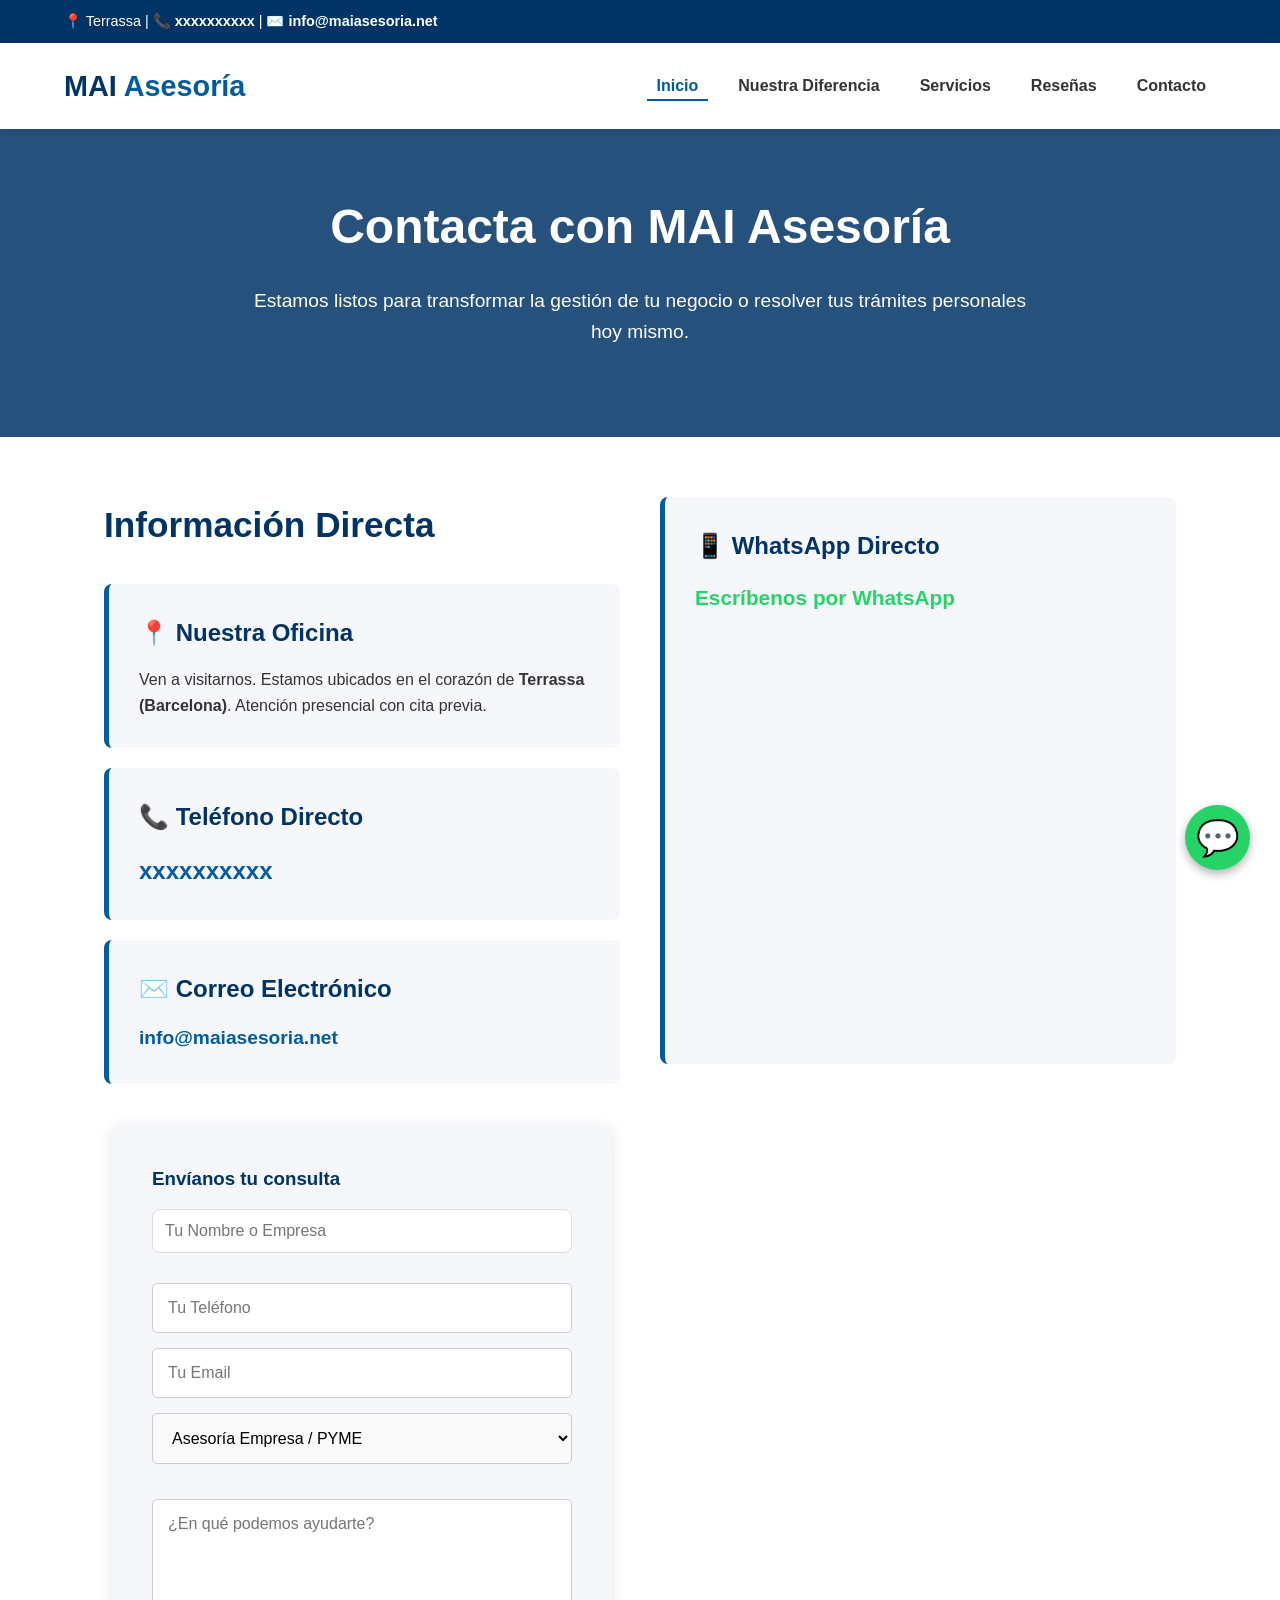
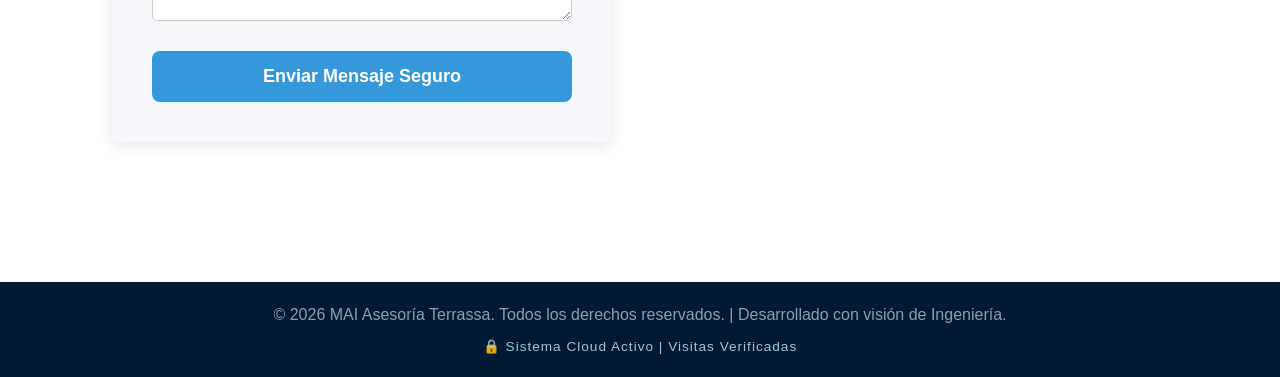
==== contacto.html @ 1d4ed19d "Add files via upload" ====
<!DOCTYPE html>
<html lang="es">
<head>
    <meta charset="UTF-8">
    <title>Contacto | MAI Asesoría Terrassa</title>
    <link rel="stylesheet" href="style.css">
</head>
<body>
    <div class="top-bar">
        <div>📍 Terrassa | 📞 <a href="tel:xxxxxxxxxx">xxxxxxxxxx</a> | ✉️ <a href="mailto:info@maiasesoria.net">info@maiasesoria.net</a></div>
    </div>
     <header>
        <div class="logo">MAI <span>Asesoría</span></div>
        <nav>
            <ul>
                <li><a href="index.html" class="active">Inicio</a></li>
                <li><a href="diferencia.html">Nuestra Diferencia</a></li>
                <li><a href="servicios.html">Servicios</a></li>
		<li><a href="resena.html">Reseñas</a></li>
                <li><a href="contacto.html">Contacto</a></li>
            </ul>
        </nav>
    </header>

    <section class="hero hero-small">
        <h1>Contacta con MAI Asesoría</h1>
        <p>Estamos listos para transformar la gestión de tu negocio o resolver tus trámites personales hoy mismo.</p>
    </section>

    <section class="section-container">
        <div class="grid-2">
            <!-- Datos e Info -->
            <div>
                <h2 class="title" style="text-align: left;">Información Directa</h2>
                <div class="box" style="margin-bottom: 20px;">
                    <h3>📍 Nuestra Oficina</h3>
                    <p>Ven a visitarnos. Estamos ubicados en el corazón de <strong>Terrassa (Barcelona)</strong>. Atención presencial con cita previa.</p>
                </div>
                <div class="box" style="margin-bottom: 20px;">
                    <h3>📞 Teléfono Directo</h3>
                    <p><a href="tel:xxxxxxxxxx" style="font-size: 1.5rem; font-weight: bold; color: var(--accent);">xxxxxxxxxx</a></p>
                </div>
                <div class="box">
                    <h3>✉️ Correo Electrónico</h3>
                    <p><a href="mailto:info@maiasesoria.net" style="font-size: 1.2rem; font-weight: bold; color: var(--accent);">info@maiasesoria.net</a></p>
                </div>
            </div>
		<div class="box" style="margin-bottom: 20px;">
    		    <h3>📱 WhatsApp Directo</h3>
    		    <p><a href="https://wa.me/34XXXXXXXXX?text=Hola%20MAI%20Asesoría,%20me%20gustaría%20consultar..." target="_blank" style="font-size: 1.3rem; font-weight: bold; color: #25d366;">Escríbenos por WhatsApp</a></p>
		</div>

            <!-- Formulario Web -->
            <div>
                <form class="contact-form" action="#" method="POST">
                    <h3 style="color: var(--primary);">Envíanos tu consulta</h3>
                    <input type="text" name="nombre" placeholder="Tu Nombre o Empresa" required>
                    <input type="tel" name="telefono" placeholder="Tu Teléfono" required>
                    <input type="email" name="email" placeholder="Tu Email" required>
                    <select name="servicio" style="padding: 15px; border-radius: 5px; border: 1px solid #ccc; font-size: 1rem;">
                        <option value="b2b">Asesoría Empresa / PYME</option>
                        <option value="renta">Declaración de la Renta</option>
                        <option value="extranjeria">Trámites de Extranjería</option>
                        <option value="dgt">Gestiones DGT</option>
                        <option value="otros">Otras consultas</option>
                    </select>
                    <textarea name="mensaje" rows="5" placeholder="¿En qué podemos ayudarte?" required></textarea>
                    <button type="submit" class="btn">Enviar Mensaje Seguro</button>
                </form>
            </div>
        </div>
    </section>

   <footer>
        <p>&copy; 2026 MAI Asesoría Terrassa. Todos los derechos reservados. | Desarrollado con visión de Ingeniería.</p>
        <div style="margin-top: 8px; font-size: 0.85rem; color: #a3c2e0; letter-spacing: 1px;">
            <span>🔒 Sistema Cloud Activo</span> | <span>Visitas Verificadas</span>
        </div>
    </footer>
<!-- BOTÓN FLOTANTE WHATSAPP -->
<a href="https://wa.me/34XXXXXXXXX?text=Hola%20MAI%20Asesoría,%20estoy%20interesado/a%20en%20vuestros%20servicios." class="whatsapp-float" target="_blank" title="Escríbenos por WhatsApp">
    💬
</a>
</body>
</html>
---- style.css ----
/* --- VARIABLES Y ESTILOS BASE --- */
:root {
    --primary: #003366; /* Azul Marino */
    --secondary: #f5f7fa; /* Gris Claro */
    --accent: #005b9f; /* Azul Claro */
    --text: #333333;
    --white: #ffffff;
}
* { margin: 0; padding: 0; box-sizing: border-box; font-family: 'Segoe UI', Tahoma, sans-serif; }
body { color: var(--text); line-height: 1.6; background: var(--white); }
a { text-decoration: none; }
ul { list-style: none; }

/* --- NAVEGACIÓN Y CABECERA --- */
.top-bar { background: var(--primary); color: var(--white); padding: 10px 5%; display: flex; justify-content: space-between; font-size: 0.9rem; }
.top-bar a { color: var(--white); font-weight: bold; }
header { background: var(--white); padding: 20px 5%; display: flex; justify-content: space-between; align-items: center; box-shadow: 0 2px 10px rgba(0,0,0,0.1); position: sticky; top: 0; z-index: 1000; }
.logo { font-size: 1.8rem; font-weight: 700; color: var(--primary); }
.logo span { color: var(--accent); }
nav ul { display: flex; gap: 20px; }
nav ul li a { color: var(--text); font-weight: 600; transition: 0.3s; padding: 5px 10px; }
nav ul li a:hover, .active { color: var(--accent); border-bottom: 2px solid var(--accent); }

/* --- CONTENIDO GENÉRICO --- */
.hero { background: linear-gradient(rgba(0,51,102,0.85), rgba(0,51,102,0.85)), url('https://images.unsplash.com/photo-1454165804606-c3d57bc86b40?auto=format&fit=crop&w=1920&q=80') center/cover; color: var(--white); padding: 100px 5%; text-align: center; }
.hero-small { padding: 60px 5%; }
.hero h1 { font-size: 3rem; margin-bottom: 20px; }
.hero p { font-size: 1.2rem; max-width: 800px; margin: 0 auto 30px auto; }
.btn { background: var(--accent); color: var(--white); padding: 15px 30px; font-weight: bold; border-radius: 5px; display: inline-block; transition: 0.3s; }
.btn:hover { background: #00457a; }

.section-container { padding: 60px 5%; max-width: 1200px; margin: 0 auto; }
.title { color: var(--primary); font-size: 2.2rem; margin-bottom: 30px; text-align: center; }
.grid-2 { display: grid; grid-template-columns: 1fr 1fr; gap: 40px; margin-bottom: 40px; }
.box { background: var(--secondary); padding: 30px; border-radius: 8px; border-left: 5px solid var(--accent); }
.box h3 { color: var(--primary); margin-bottom: 15px; font-size: 1.5rem; }

/* --- FORMULARIO CONTACTO --- */
.contact-form { display: flex; flex-direction: column; gap: 15px; background: var(--secondary); padding: 40px; border-radius: 8px; }
.contact-form input, .contact-form textarea { padding: 15px; border: 1px solid #ccc; border-radius: 5px; font-size: 1rem; width: 100%; }
.contact-form button { border: none; cursor: pointer; width: 100%; }

footer { background: #001a33; color: #8c9eae; text-align: center; padding: 20px; margin-top: 40px; }
/* --- BOTÓN FLOTANTE DE WHATSAPP --- */
.whatsapp-float {
    position: fixed;
    bottom: 30px;
    right: 30px;
    background-color: #25d366;
    color: #fff;
    width: 65px;
    height: 65px;
    border-radius: 50%;
    text-align: center;
    font-size: 35px;
    box-shadow: 0 4px 10px rgba(0,0,0,0.3);
    z-index: 100;
    display: flex;
    align-items: center;
    justify-content: center;
    transition: transform 0.3s ease;
}
.whatsapp-float:hover {
    transform: scale(1.1);
    color: #fff;
}
/* --- SECCIÓN DE TESTIMONIOS Y RESEÑAS --- */
.testimonials {
    padding: 80px 5%;
    background-color: var(--white);
    text-align: center;
}
.testimonials-grid {
    display: grid;
    grid-template-columns: repeat(auto-fit, minmax(300px, 1fr));
    gap: 30px;
    max-width: 1200px;
    margin: 0 auto;
}
.testimonial-card {
    background-color: var(--secondary);
    padding: 30px;
    border-radius: 8px;
    box-shadow: 0 4px 6px rgba(0,0,0,0.03);
    text-align: left;
    display: flex;
    flex-direction: column;
    justify-content: space-between;
    border-top: 4px solid var(--accent);
}
.testimonial-card p {
    font-style: italic;
    margin-bottom: 20px;
    color: var(--text);
}
.client-info h4 {
    color: var(--primary);
    font-size: 1.1rem;
    margin-bottom: 2px;
}
.client-info span {
    font-size: 0.85rem;
    color: #666;
}
.stars {
    color: #f59e0b; /* Color dorado para las estrellas */
    margin-bottom: 10px;
    font-size: 1.1rem;
}
/* --- ESTILO MEJORADO PARA FORMULARIO DE RESEÑAS (by Asesor Web) --- */

/* Contenedor principal del formulario */
form {
    font-family: 'Arial', sans-serif; /* Usa una tipografía limpia */
    max-width: 500px; /* Un ancho máximo para que no se expanda demasiado */
    margin: 0 auto; /* Centrar el formulario en la página */
    background-color: #ffffff;
    padding: 30px;
    border-radius: 12px; /* Esquinas redondeadas */
    box-shadow: 0 4px 15px rgba(0,0,0,0.1); /* Sombra suave para efecto 3D moderno */
}

/* Título del formulario */
form h2 {
    color: #2c3e50;
    text-align: center;
    margin-bottom: 25px;
    font-size: 24px;
}

/* Estilo de los campos de texto y área de texto */
input[type="text"],
textarea {
    width: 100%;
    padding: 12px;
    margin-bottom: 15px;
    border: 1px solid #ddd;
    border-radius: 8px;
    box-sizing: border-box; /* Importante para que el padding no sume ancho */
    font-size: 16px;
    transition: border-color 0.3s ease; /* Efecto suave al enfocar el campo */
}

/* Efecto al hacer clic en un campo */
input[type="text"]:focus,
textarea:focus {
    border-color: #3498db; /* Color principal de tu marca (ej. azul) */
    outline: none;
}

/* Estilo del menú desplegable de estrellas (Lo que pediste cambiar) */
select {
    width: 100%;
    padding: 12px;
    margin-bottom: 20px;
    border: 1px solid #ddd;
    border-radius: 8px;
    background-color: #f9f9f9;
    font-size: 16px;
}

/* Estilo del botón "Enviar" */
button[type="submit"] {
    width: 100%;
    padding: 15px;
    background-color: #3498db; /* Color principal de tu marca (ej. azul) */
    color: white;
    border: none;
    border-radius: 8px;
    font-size: 18px;
    font-weight: bold;
    cursor: pointer;
    transition: background-color 0.3s ease;
}

/* Efecto hover del botón (al pasar el ratón por encima) */
button[type="submit"]:hover {
    background-color: #2980b9; /* Un tono más oscuro al pasar el ratón */
}

/* Alinear los elementos para que queden bien en formato bloque */
div.form-group {
    margin-bottom: 15px;
}	
/* --- ESTILO PARA EL BOTÓN DE RESEÑAS DE GOOGLE --- */
.btn-resena-google, a.btn-resena-google {
    display: inline-block;
    background-color: #22c55e; /* Un verde moderno y llamativo */
    color: #ffffff;
    padding: 14px 28px;
    font-size: 16px;
    font-weight: 600;
    text-decoration: none;
    border-radius: 8px;
    text-align: center;
    box-shadow: 0 4px 12px rgba(34, 197, 94, 0.25);
    transition: background-color 0.3s ease, transform 0.2s ease;
    font-family: 'Montserrat', sans-serif;
}

.btn-resena-google:hover {
    background-color: #16a34a; /* Verde un poco más oscuro al pasar el ratón */
    transform: translateY(-2px); /* Pequeño efecto de relieve hacia arriba */
}
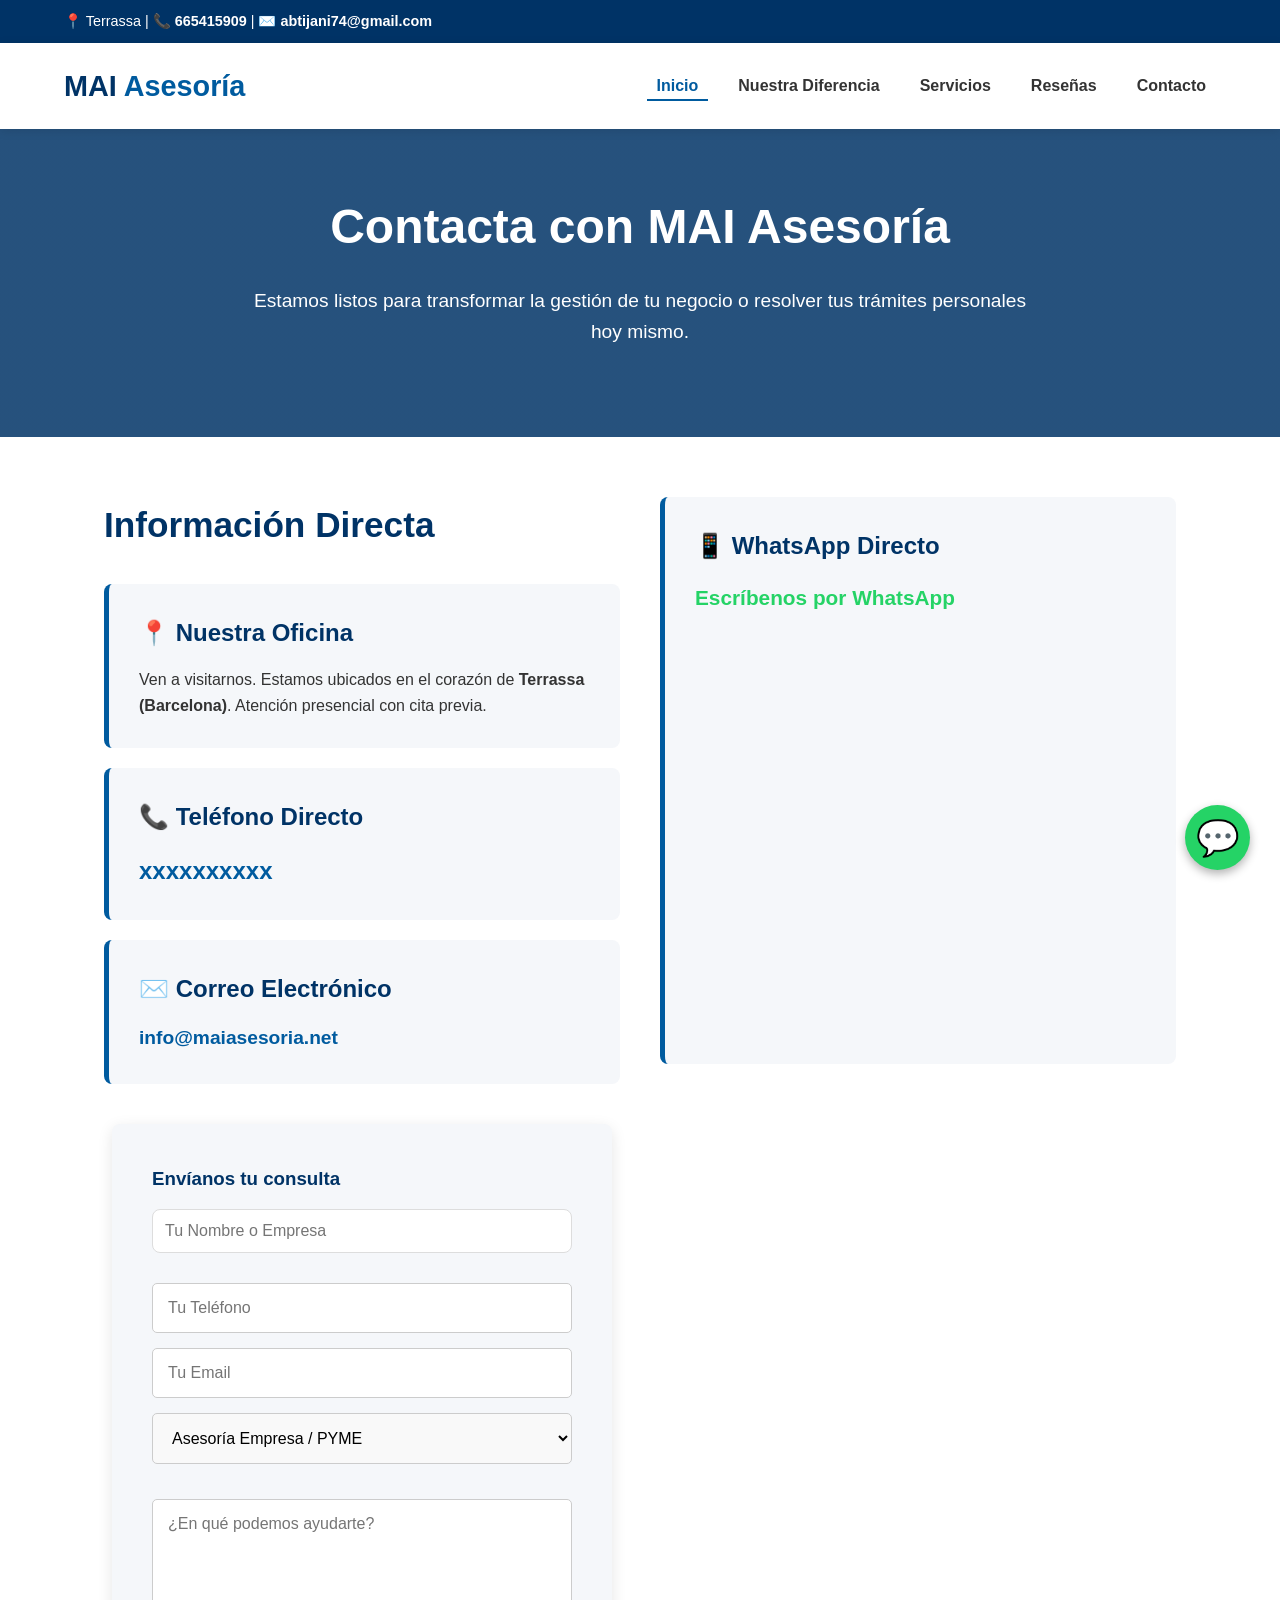
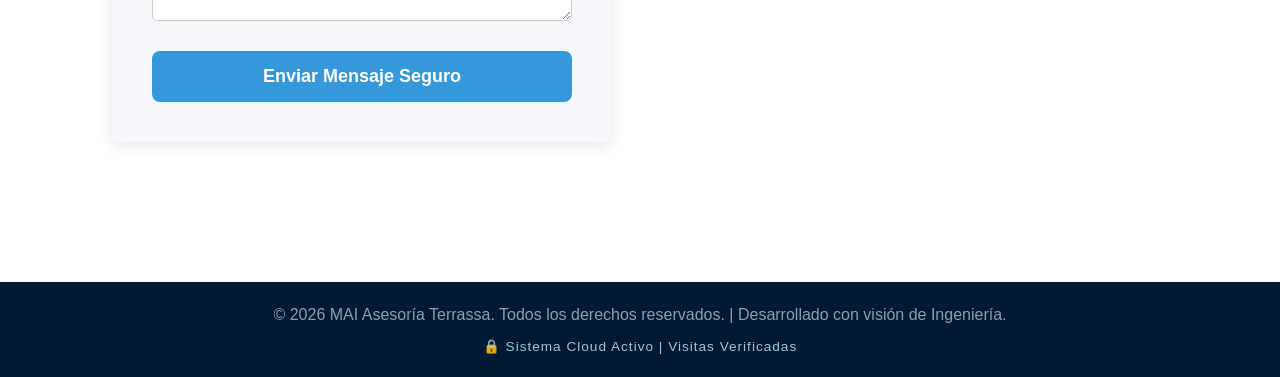
==== commit 92f7fcd9: "Add files via upload" ====
--- a/contacto.html
+++ b/contacto.html
@@ -7,7 +7,7 @@
 </head>
 <body>
     <div class="top-bar">
-        <div>📍 Terrassa | 📞 <a href="tel:xxxxxxxxxx">xxxxxxxxxx</a> | ✉️ <a href="mailto:info@maiasesoria.net">info@maiasesoria.net</a></div>
+        <div>📍 Terrassa | 📞 <a href="tel:665415909">665415909</a> | ✉️ <a href="mailto:abtijani74@gmail.com">abtijani74@gmail.com</a></div>
     </div>
      <header>
         <div class="logo">MAI <span>Asesoría</span></div>
@@ -47,7 +47,7 @@
             </div>
 		<div class="box" style="margin-bottom: 20px;">
     		    <h3>📱 WhatsApp Directo</h3>
-    		    <p><a href="https://wa.me/34XXXXXXXXX?text=Hola%20MAI%20Asesoría,%20me%20gustaría%20consultar..." target="_blank" style="font-size: 1.3rem; font-weight: bold; color: #25d366;">Escríbenos por WhatsApp</a></p>
+    		    <p><a href="https://wa.me/34665415909?text=Hola%20MAI%20Asesoría,%20me%20gustaría%20consultar..." target="_blank" style="font-size: 1.3rem; font-weight: bold; color: #25d366;">Escríbenos por WhatsApp</a></p>
 		</div>
 
             <!-- Formulario Web -->
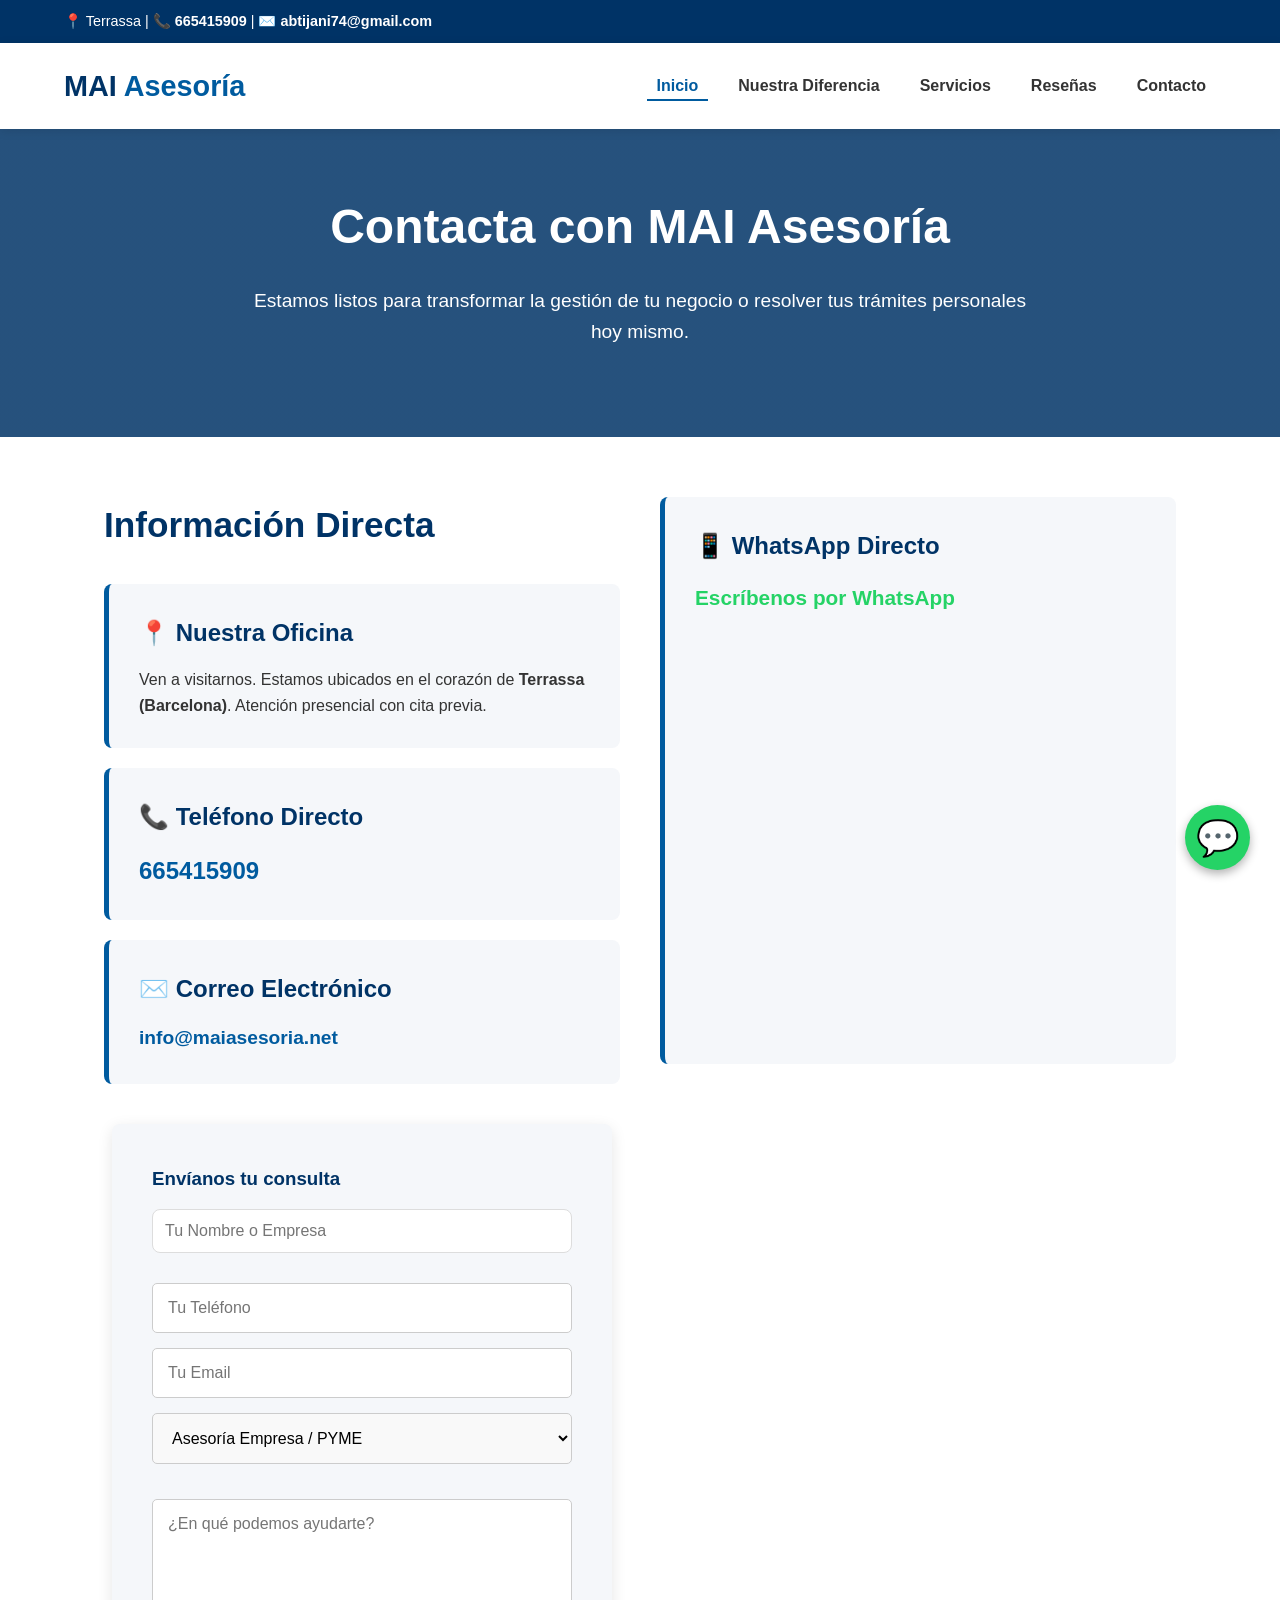
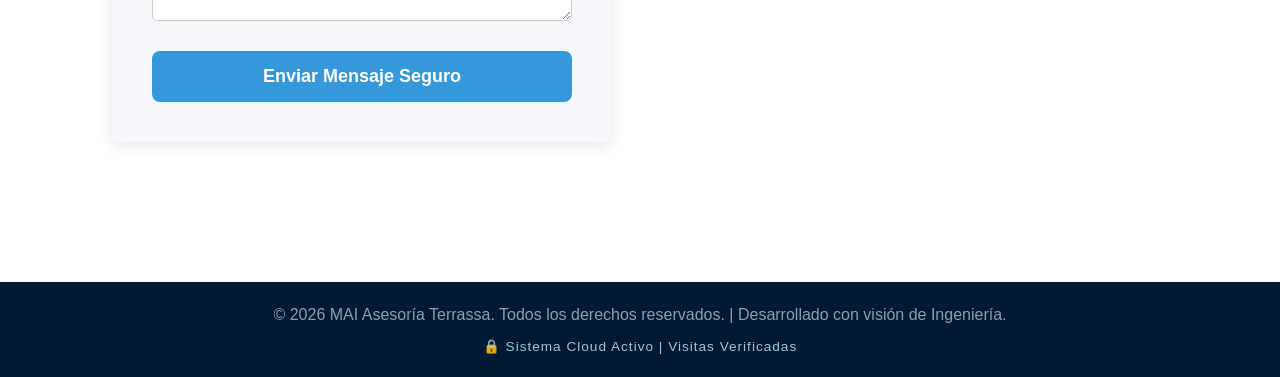
==== commit 4fa9f83f: "Add files via upload" ====
--- a/contacto.html
+++ b/contacto.html
@@ -38,7 +38,7 @@
                 </div>
                 <div class="box" style="margin-bottom: 20px;">
                     <h3>📞 Teléfono Directo</h3>
-                    <p><a href="tel:xxxxxxxxxx" style="font-size: 1.5rem; font-weight: bold; color: var(--accent);">xxxxxxxxxx</a></p>
+                    <p><a href="tel:665415909" style="font-size: 1.5rem; font-weight: bold; color: var(--accent);">665415909</a></p>
                 </div>
                 <div class="box">
                     <h3>✉️ Correo Electrónico</h3>
@@ -78,7 +78,7 @@
         </div>
     </footer>
 <!-- BOTÓN FLOTANTE WHATSAPP -->
-<a href="https://wa.me/34XXXXXXXXX?text=Hola%20MAI%20Asesoría,%20estoy%20interesado/a%20en%20vuestros%20servicios." class="whatsapp-float" target="_blank" title="Escríbenos por WhatsApp">
+<a href="https://wa.me/34665415909?text=Hola%20MAI%20Asesoría,%20estoy%20interesado/a%20en%20vuestros%20servicios." class="whatsapp-float" target="_blank" title="Escríbenos por WhatsApp">
     💬
 </a>
 </body>
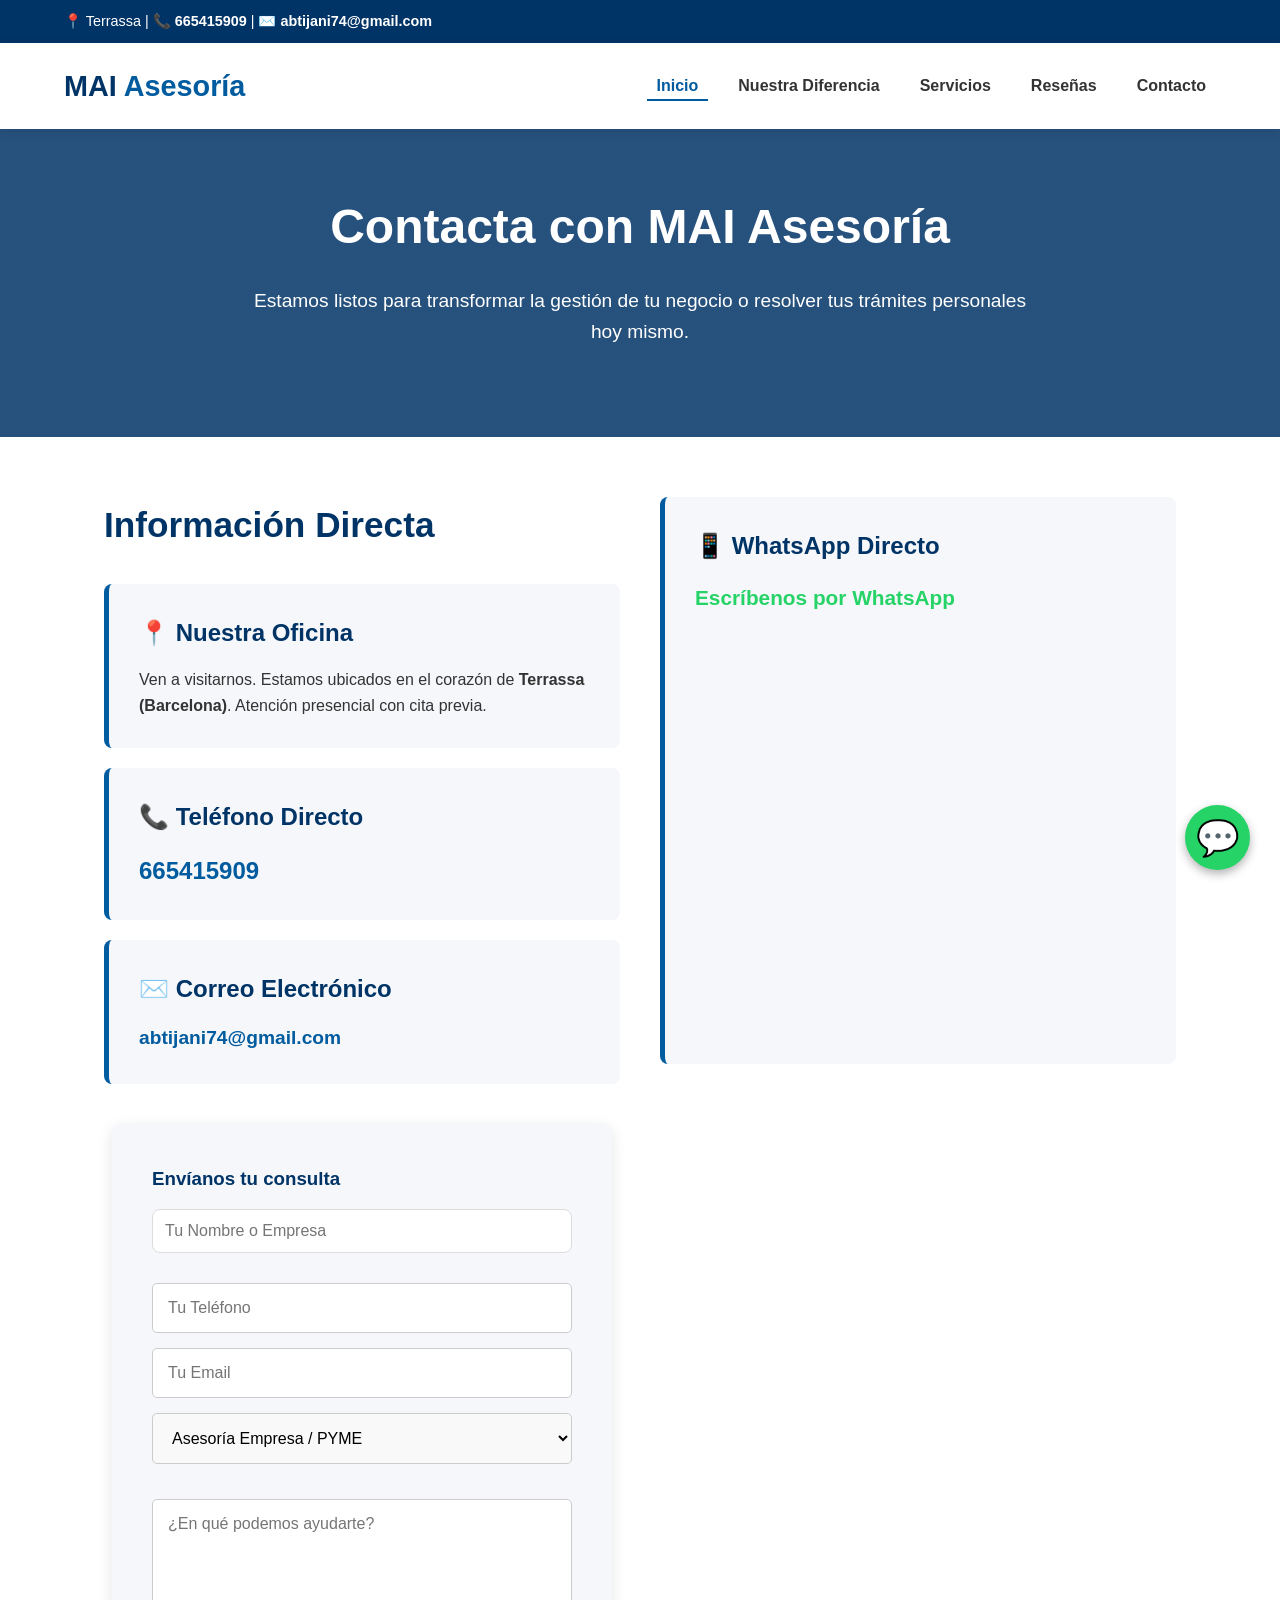
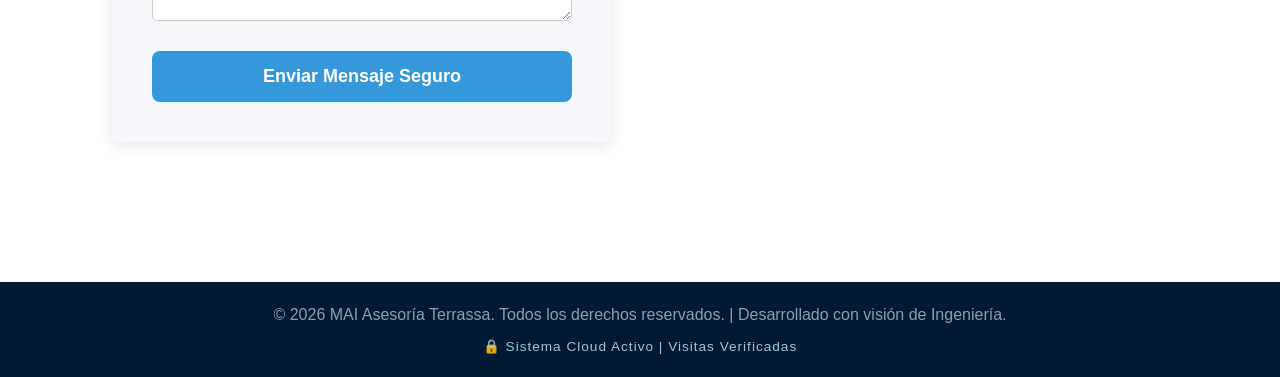
==== commit 360fc273: "Add files via upload" ====
--- a/contacto.html
+++ b/contacto.html
@@ -42,7 +42,7 @@
                 </div>
                 <div class="box">
                     <h3>✉️ Correo Electrónico</h3>
-                    <p><a href="mailto:info@maiasesoria.net" style="font-size: 1.2rem; font-weight: bold; color: var(--accent);">info@maiasesoria.net</a></p>
+                    <p><a href="mailto:abtijani74@gmail.com" style="font-size: 1.2rem; font-weight: bold; color: var(--accent);">abtijani74@gmail.com</a></p>
                 </div>
             </div>
 		<div class="box" style="margin-bottom: 20px;">
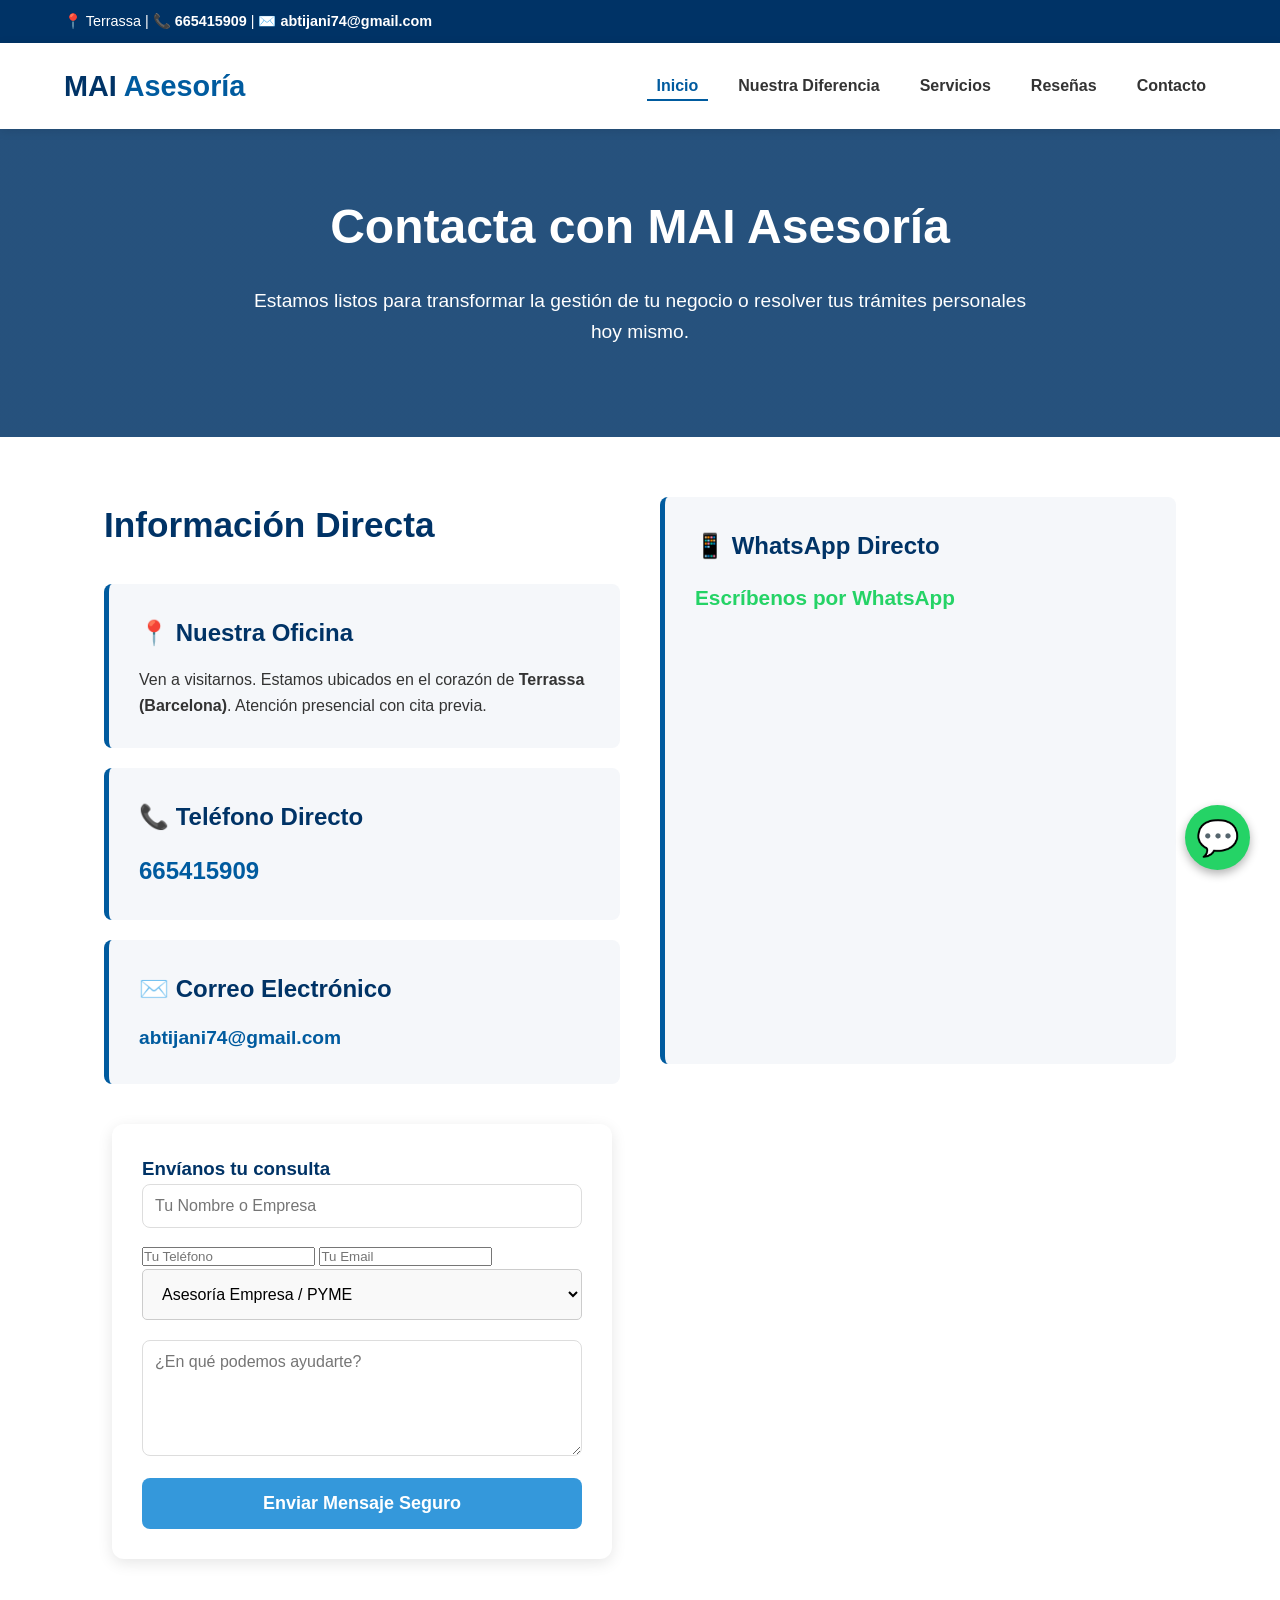
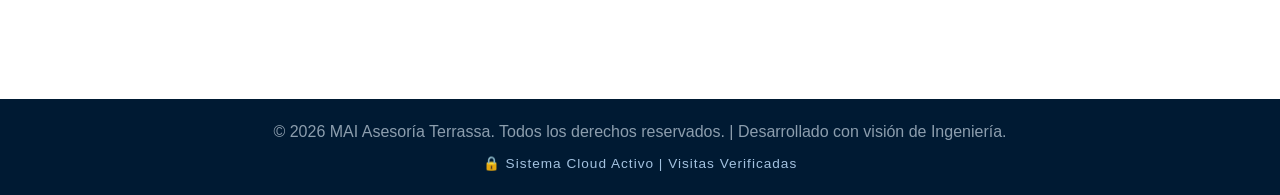
==== commit dfa8f1ec: "Add files via upload" ====
--- a/contacto.html
+++ b/contacto.html
@@ -52,7 +52,7 @@
 
             <!-- Formulario Web -->
             <div>
-                <form class="contact-form" action="#" method="POST">
+                <form action="https://formspree.io/f/mjgnnyob" method="POST">
                     <h3 style="color: var(--primary);">Envíanos tu consulta</h3>
                     <input type="text" name="nombre" placeholder="Tu Nombre o Empresa" required>
                     <input type="tel" name="telefono" placeholder="Tu Teléfono" required>
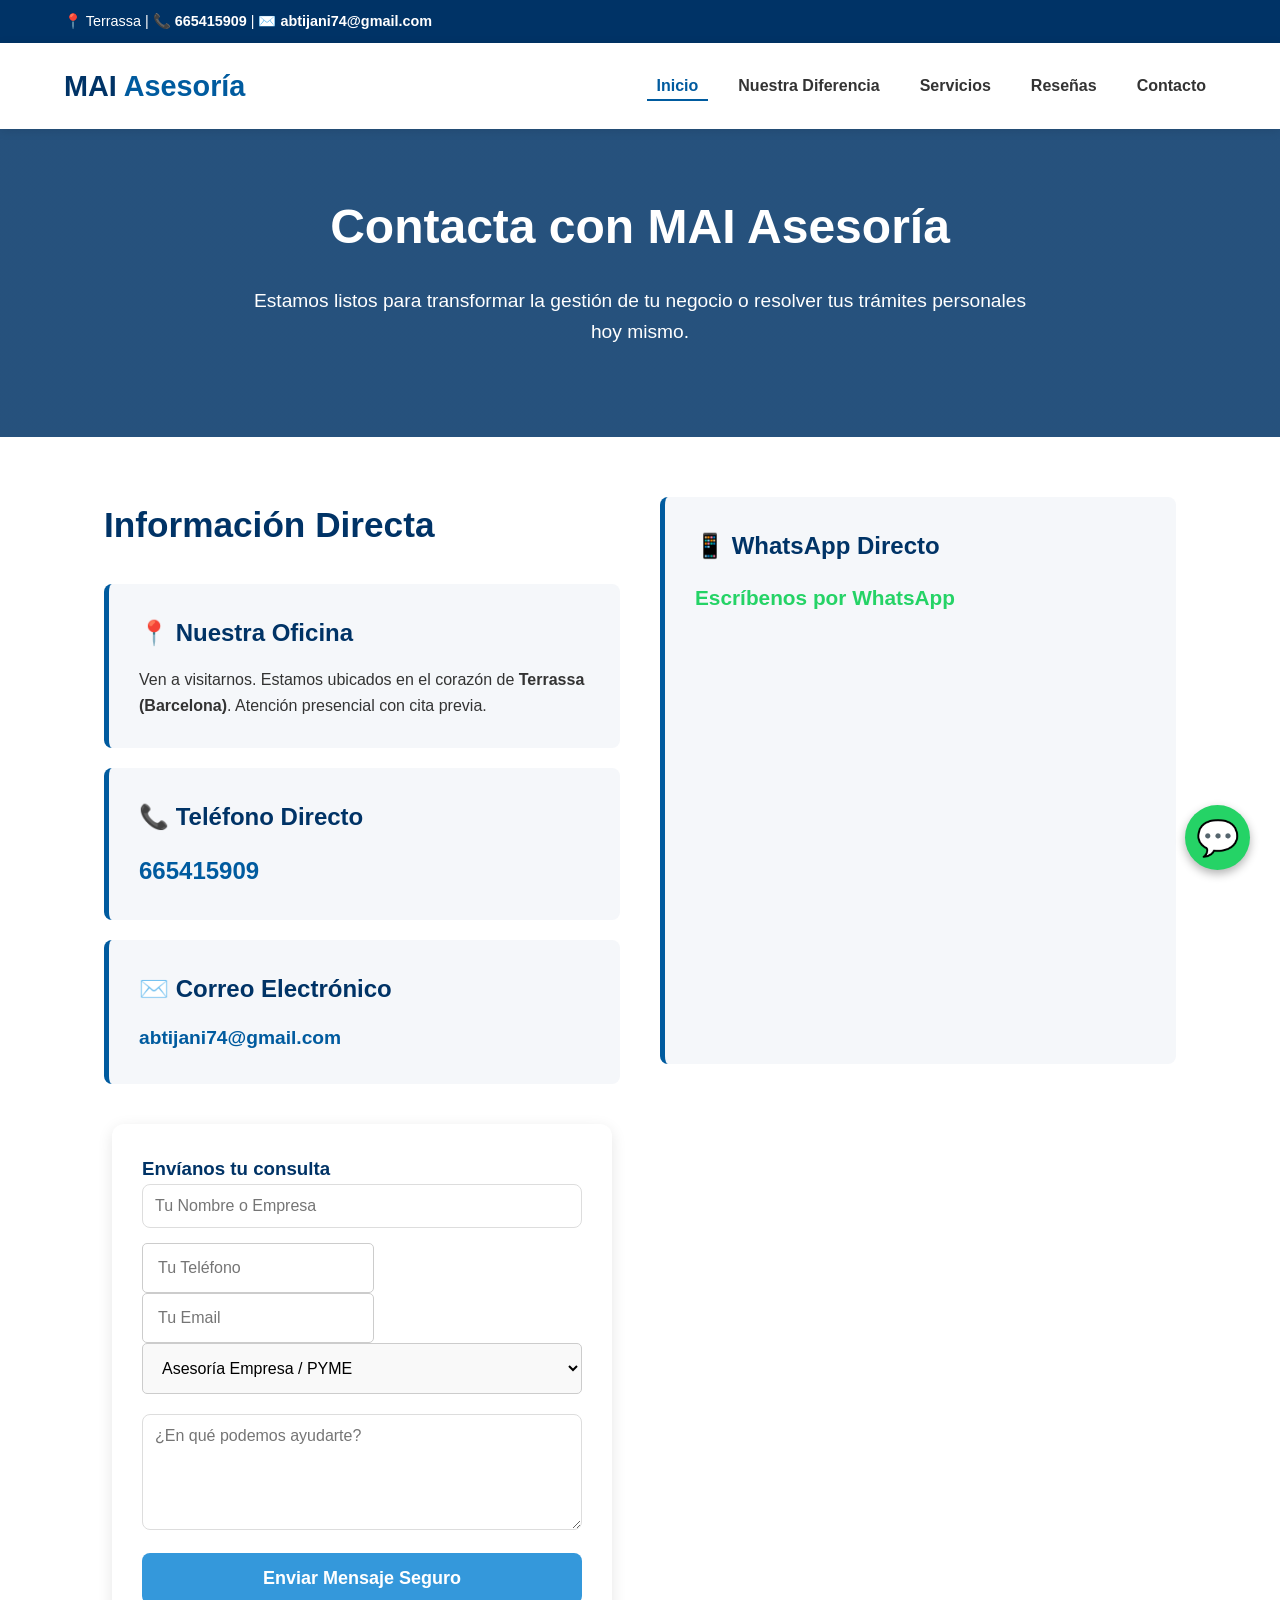
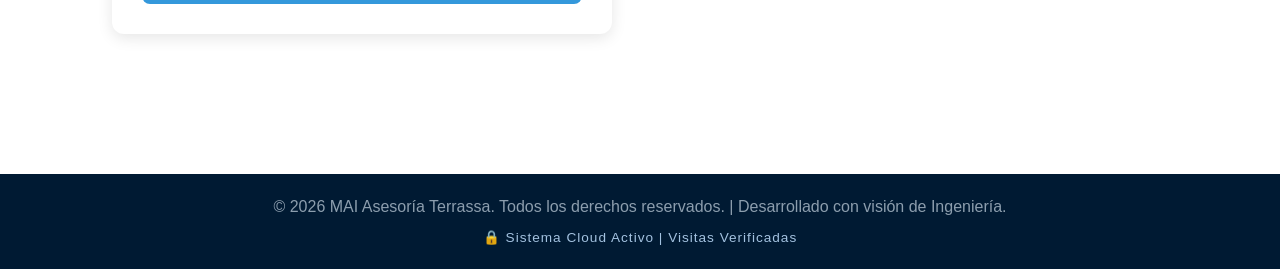
==== commit e8eda030: "Add files via upload" ====
--- a/contacto.html
+++ b/contacto.html
@@ -55,8 +55,19 @@
                 <form action="https://formspree.io/f/mjgnnyob" method="POST">
                     <h3 style="color: var(--primary);">Envíanos tu consulta</h3>
                     <input type="text" name="nombre" placeholder="Tu Nombre o Empresa" required>
-                    <input type="tel" name="telefono" placeholder="Tu Teléfono" required>
-                    <input type="email" name="email" placeholder="Tu Email" required>
+                    <input
+    type="tel"
+    name="telefono"
+    placeholder="Tu Teléfono"
+    required
+    style="height: 50px; padding: 0 15px; font-size: 1rem; border: 1px solid #ccc; border-radius: 5px;">
+
+<input
+    type="email"
+    name="email"
+    placeholder="Tu Email"
+    required
+    style="height: 50px; padding: 0 15px; font-size: 1rem; border: 1px solid #ccc; border-radius: 5px;">
                     <select name="servicio" style="padding: 15px; border-radius: 5px; border: 1px solid #ccc; font-size: 1rem;">
                         <option value="b2b">Asesoría Empresa / PYME</option>
                         <option value="renta">Declaración de la Renta</option>
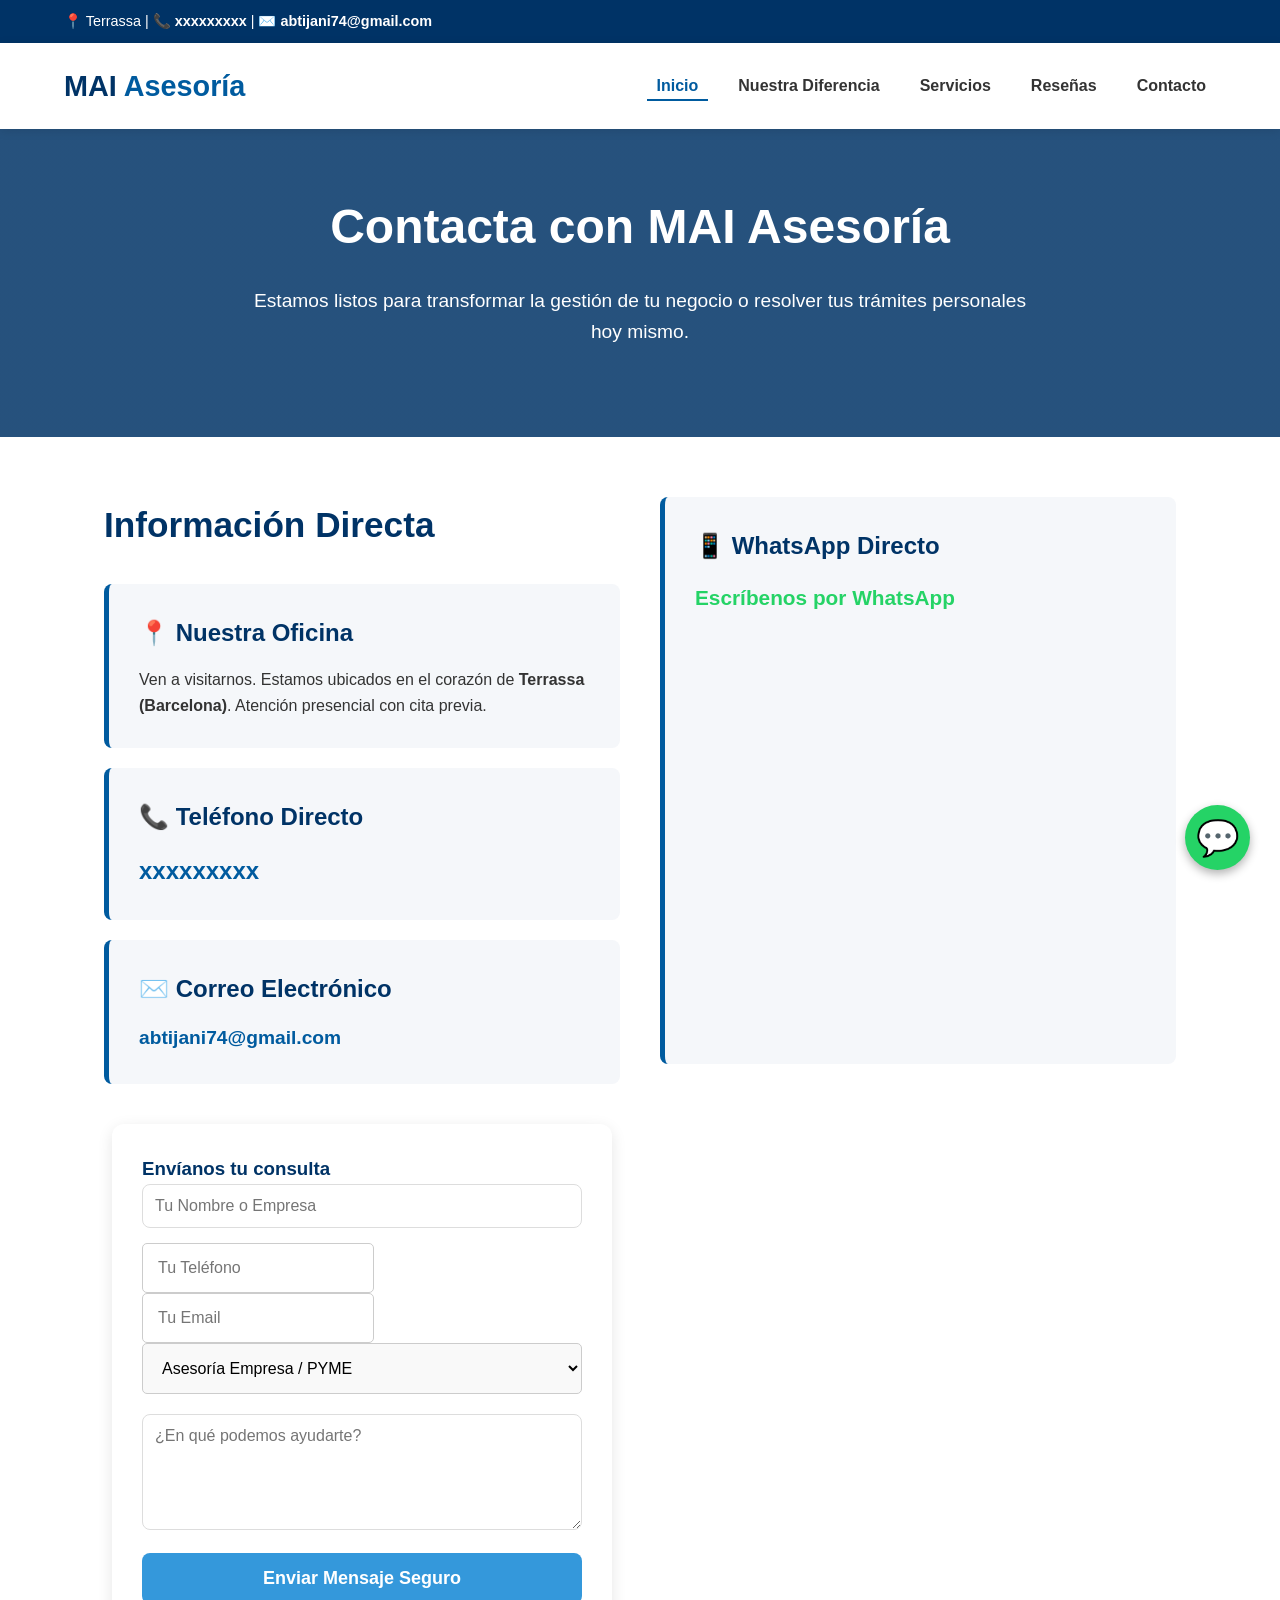
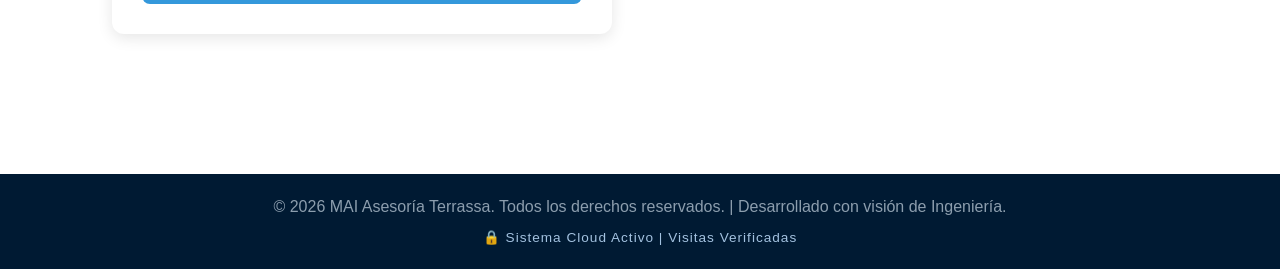
==== commit 9a288d98: "Update contacto.html with new contact details" ====
--- a/contacto.html
+++ b/contacto.html
@@ -7,7 +7,7 @@
 </head>
 <body>
     <div class="top-bar">
-        <div>📍 Terrassa | 📞 <a href="tel:665415909">665415909</a> | ✉️ <a href="mailto:abtijani74@gmail.com">abtijani74@gmail.com</a></div>
+        <div>📍 Terrassa | 📞 <a href="tel:xxxxxxxxx">xxxxxxxxx</a> | ✉️ <a href="mailto:abtijani74@gmail.com">abtijani74@gmail.com</a></div>
     </div>
      <header>
         <div class="logo">MAI <span>Asesoría</span></div>
@@ -38,7 +38,7 @@
                 </div>
                 <div class="box" style="margin-bottom: 20px;">
                     <h3>📞 Teléfono Directo</h3>
-                    <p><a href="tel:665415909" style="font-size: 1.5rem; font-weight: bold; color: var(--accent);">665415909</a></p>
+                    <p><a href="tel:xxxxxxxxx" style="font-size: 1.5rem; font-weight: bold; color: var(--accent);">xxxxxxxxx</a></p>
                 </div>
                 <div class="box">
                     <h3>✉️ Correo Electrónico</h3>
@@ -47,7 +47,7 @@
             </div>
 		<div class="box" style="margin-bottom: 20px;">
     		    <h3>📱 WhatsApp Directo</h3>
-    		    <p><a href="https://wa.me/34665415909?text=Hola%20MAI%20Asesoría,%20me%20gustaría%20consultar..." target="_blank" style="font-size: 1.3rem; font-weight: bold; color: #25d366;">Escríbenos por WhatsApp</a></p>
+    		    <p><a href="https://wa.me/34xxxxxxxxx?text=Hola%20MAI%20Asesoría,%20me%20gustaría%20consultar..." target="_blank" style="font-size: 1.3rem; font-weight: bold; color: #25d366;">Escríbenos por WhatsApp</a></p>
 		</div>
 
             <!-- Formulario Web -->
@@ -89,8 +89,8 @@
         </div>
     </footer>
 <!-- BOTÓN FLOTANTE WHATSAPP -->
-<a href="https://wa.me/34665415909?text=Hola%20MAI%20Asesoría,%20estoy%20interesado/a%20en%20vuestros%20servicios." class="whatsapp-float" target="_blank" title="Escríbenos por WhatsApp">
+<a href="https://wa.me/34xxxxxxxxx?text=Hola%20MAI%20Asesoría,%20estoy%20interesado/a%20en%20vuestros%20servicios." class="whatsapp-float" target="_blank" title="Escríbenos por WhatsApp">
     💬
 </a>
 </body>
-</html>+</html>
--- a/style.css
+++ b/style.css
@@ -201,4 +201,84 @@
 .btn-resena-google:hover {
     background-color: #16a34a; /* Verde un poco más oscuro al pasar el ratón */
     transform: translateY(-2px); /* Pequeño efecto de relieve hacia arriba */
+}
+#valoraciones{
+    max-width:600px;
+    margin:60px auto;
+    padding:35px;
+    background:#fff;
+    border-radius:15px;
+    box-shadow:0 10px 30px rgba(0,0,0,.12);
+}
+
+.review-form{
+    display:flex;
+    flex-direction:column;
+    gap:18px;
+}
+
+.review-form input,
+.review-form select,
+.review-form textarea{
+
+    width:100%;
+    padding:16px 18px;
+    border:1px solid #d8d8d8;
+    border-radius:10px;
+    font-size:16px;
+    font-family:inherit;
+    transition:.3s;
+    box-sizing:border-box;
+}
+
+.review-form input:focus,
+.review-form select:focus,
+.review-form textarea:focus{
+
+    outline:none;
+    border-color:#0b4a8b;
+    box-shadow:0 0 0 4px rgba(11,74,139,.12);
+}
+
+.review-form textarea{
+    resize:vertical;
+    min-height:150px;
+}
+
+.review-form button{
+
+    background:#0b4a8b;
+    color:#fff;
+    border:none;
+    padding:17px;
+    border-radius:10px;
+    font-size:17px;
+    font-weight:600;
+    cursor:pointer;
+    transition:.3s;
+}
+
+.review-form button:hover{
+
+    background:#08396d;
+    transform:translateY(-2px);
+}
+.btn-volver{
+    display:inline-block;
+    margin-top:25px;
+    padding:14px 28px;
+    background:#0b4a8b;
+    color:#fff;
+    text-decoration:none;
+    border-radius:8px;
+    font-weight:600;
+    transition:.3s;
+}
+
+.btn-volver:hover{
+    background:#08396d;
+    transform:translateY(-2px);
+}
+html{
+    scroll-behavior:smooth;
 }
